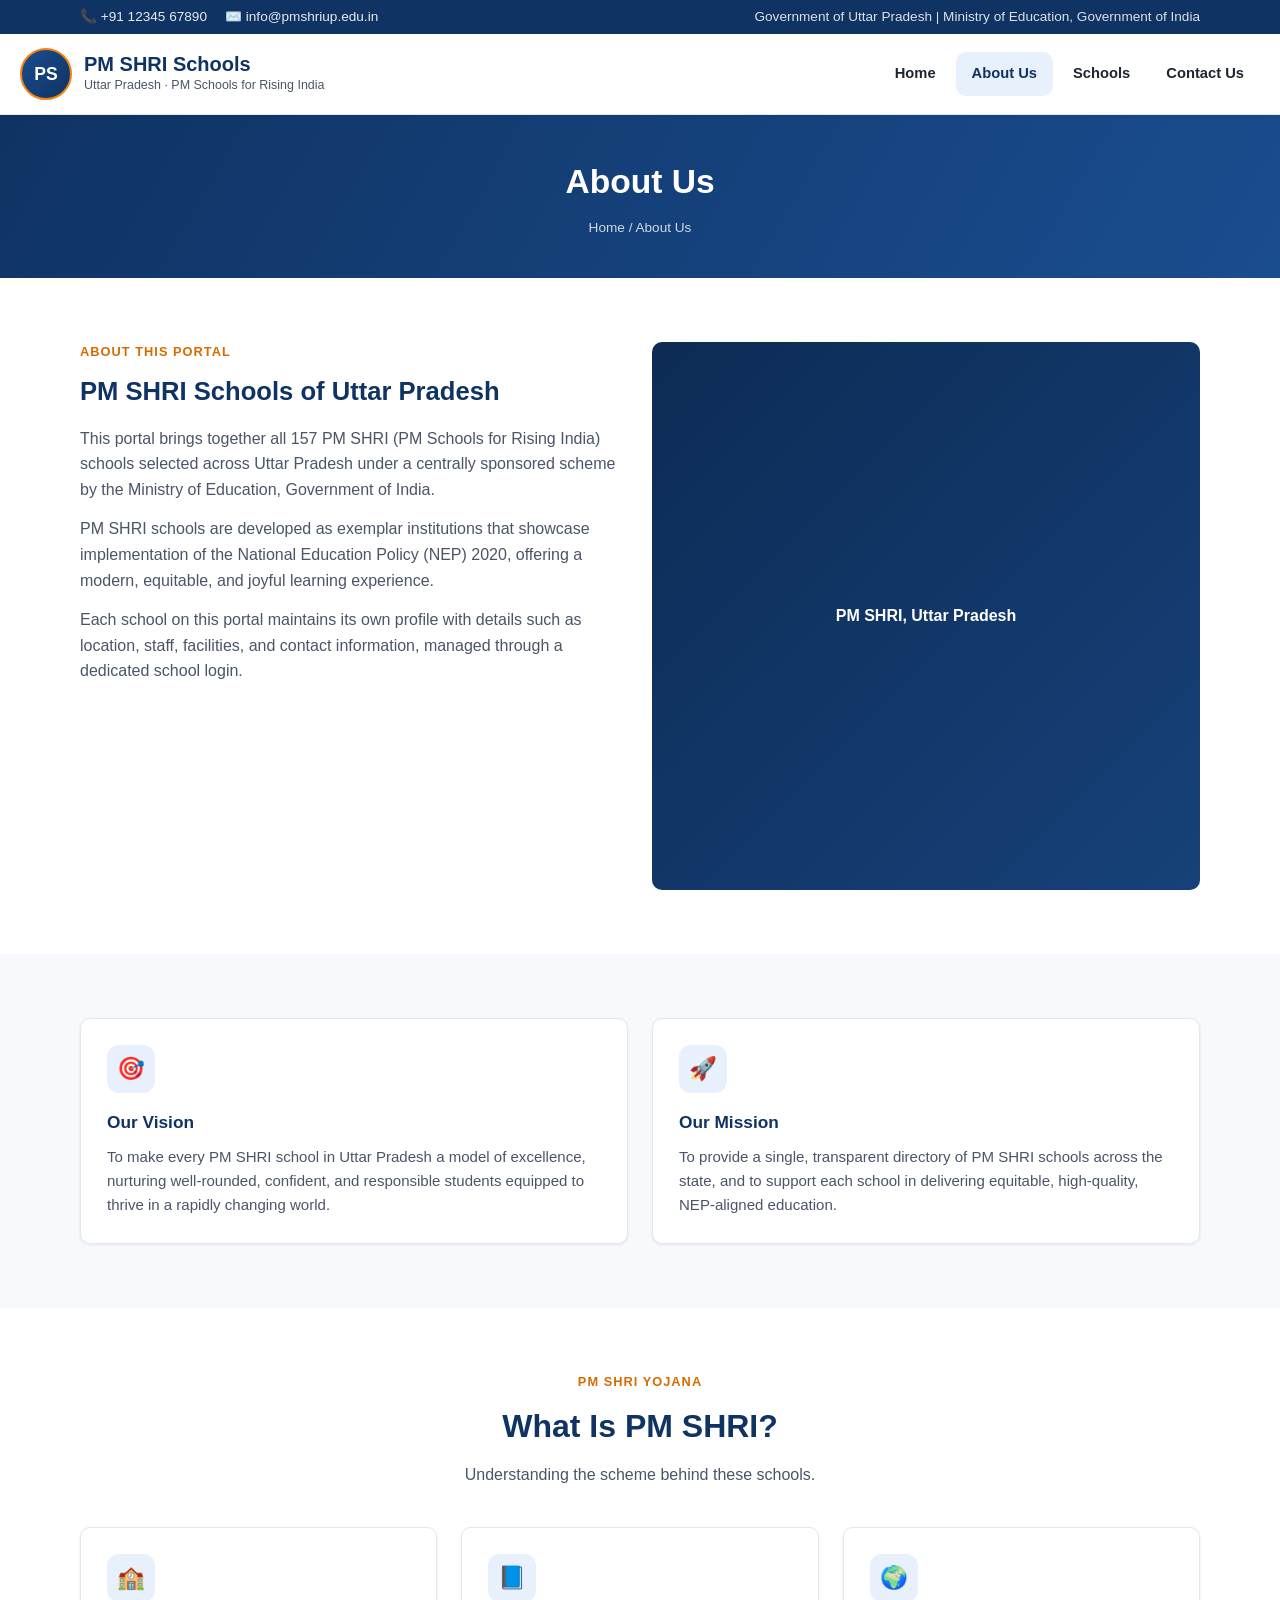
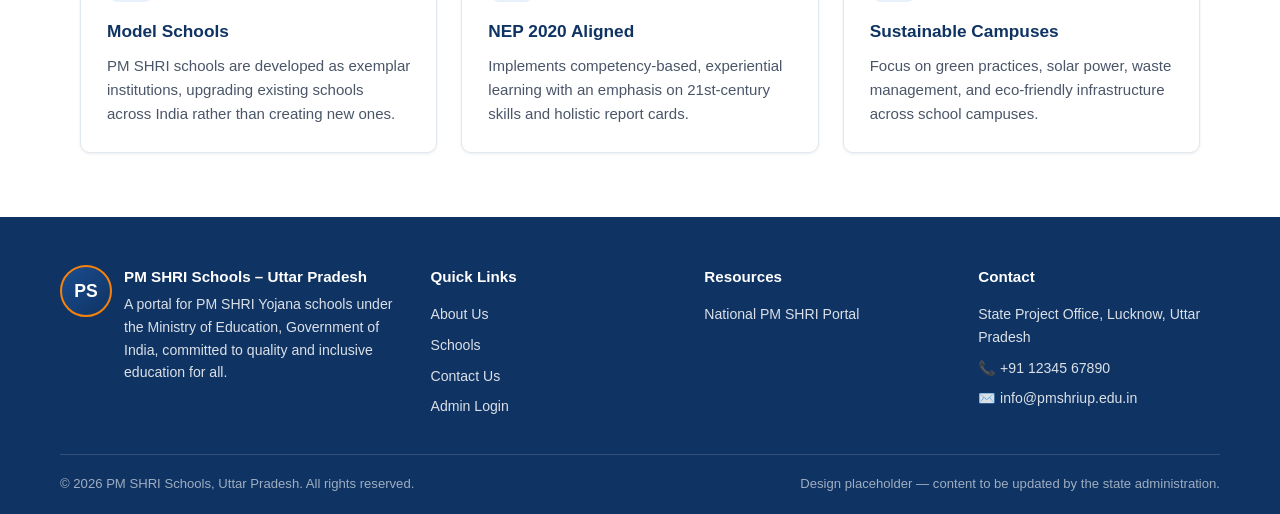
==== about.html @ c933d99d "Rebuild as static PM SHRI Schools (UP) directory portal Replaces the previous WordPress + Apps Scrip" ====
<!DOCTYPE html>
<html lang="en">
<head>
<meta charset="UTF-8">
<meta name="viewport" content="width=device-width, initial-scale=1.0">
<title>About Us | PM SHRI Schools, Uttar Pradesh</title>
<meta name="description" content="About the PM SHRI Yojana and this portal for PM SHRI Schools in Uttar Pradesh.">
<link rel="stylesheet" href="css/style.css">
</head>
<body>

<div class="topbar">
  <div class="container">
    <div class="topbar-contact">
      <a href="tel:+911234567890">📞 +91 12345 67890</a>
      <a href="mailto:info@pmshriup.edu.in">✉️ info@pmshriup.edu.in</a>
    </div>
    <div class="topbar-scheme">Government of Uttar Pradesh | Ministry of Education, Government of India</div>
  </div>
</div>

<header class="site-header">
  <div class="header-inner">
    <a href="index.html" class="brand">
      <div class="brand-emblem" aria-hidden="true">PS</div>
      <div class="brand-text">
        <h1>PM SHRI Schools</h1>
        <p>Uttar Pradesh &middot; PM Schools for Rising India</p>
      </div>
    </a>
    <button class="nav-toggle" aria-label="Toggle navigation menu" aria-expanded="false">
      <span></span><span></span><span></span>
    </button>
    <nav class="main-nav" aria-label="Primary">
      <ul>
        <li><a href="index.html">Home</a></li>
        <li><a href="about.html" aria-current="page">About Us</a></li>
        <li><a href="schools.html">Schools</a></li>
        <li><a href="contact.html">Contact Us</a></li>
      </ul>
    </nav>
  </div>
</header>

<div class="page-banner">
  <h1>About Us</h1>
  <p class="breadcrumb"><a href="index.html">Home</a> / About Us</p>
</div>

<main>

  <section class="section">
    <div class="container">
      <div class="grid grid-2">
        <div>
          <div class="section-eyebrow">About This Portal</div>
          <h2 style="color:var(--color-primary-dark); font-size:1.6rem; margin-bottom:14px;">PM SHRI Schools of Uttar Pradesh</h2>
          <p style="color:var(--color-ink-soft); margin-bottom:14px;">This portal brings together all 157 PM SHRI (PM Schools for Rising India) schools selected across Uttar Pradesh under a centrally sponsored scheme by the Ministry of Education, Government of India.</p>
          <p style="color:var(--color-ink-soft); margin-bottom:14px;">PM SHRI schools are developed as exemplar institutions that showcase implementation of the National Education Policy (NEP) 2020, offering a modern, equitable, and joyful learning experience.</p>
          <p style="color:var(--color-ink-soft);">Each school on this portal maintains its own profile with details such as location, staff, facilities, and contact information, managed through a dedicated school login.</p>
        </div>
        <div class="gallery-tile g3" style="aspect-ratio:1/1;"><span>PM SHRI, Uttar Pradesh</span></div>
      </div>
    </div>
  </section>

  <section class="section section-alt">
    <div class="container">
      <div class="grid grid-2">
        <div class="card">
          <div class="card-icon">🎯</div>
          <h3>Our Vision</h3>
          <p>To make every PM SHRI school in Uttar Pradesh a model of excellence, nurturing well-rounded, confident, and responsible students equipped to thrive in a rapidly changing world.</p>
        </div>
        <div class="card">
          <div class="card-icon">🚀</div>
          <h3>Our Mission</h3>
          <p>To provide a single, transparent directory of PM SHRI schools across the state, and to support each school in delivering equitable, high-quality, NEP-aligned education.</p>
        </div>
      </div>
    </div>
  </section>

  <section class="section">
    <div class="container">
      <div class="section-head">
        <div class="section-eyebrow">PM SHRI Yojana</div>
        <h2>What Is PM SHRI?</h2>
        <p>Understanding the scheme behind these schools.</p>
      </div>
      <div class="grid grid-3">
        <div class="card">
          <div class="card-icon">🏫</div>
          <h3>Model Schools</h3>
          <p>PM SHRI schools are developed as exemplar institutions, upgrading existing schools across India rather than creating new ones.</p>
        </div>
        <div class="card">
          <div class="card-icon">📘</div>
          <h3>NEP 2020 Aligned</h3>
          <p>Implements competency-based, experiential learning with an emphasis on 21st-century skills and holistic report cards.</p>
        </div>
        <div class="card">
          <div class="card-icon">🌍</div>
          <h3>Sustainable Campuses</h3>
          <p>Focus on green practices, solar power, waste management, and eco-friendly infrastructure across school campuses.</p>
        </div>
      </div>
    </div>
  </section>

</main>

<footer class="site-footer">
  <div class="footer-grid">
    <div>
      <div class="footer-brand">
        <div class="brand-emblem" aria-hidden="true">PS</div>
        <div>
          <h4 style="margin-bottom:4px;">PM SHRI Schools &ndash; Uttar Pradesh</h4>
          <p>A portal for PM SHRI Yojana schools under the Ministry of Education, Government of India, committed to quality and inclusive education for all.</p>
        </div>
      </div>
    </div>
    <div>
      <h4>Quick Links</h4>
      <ul>
        <li><a href="about.html">About Us</a></li>
        <li><a href="schools.html">Schools</a></li>
        <li><a href="contact.html">Contact Us</a></li>
        <li><a href="admin.html">Admin Login</a></li>
      </ul>
    </div>
    <div>
      <h4>Resources</h4>
      <ul>
        <li><a href="https://pmshrischools.education.gov.in/" target="_blank" rel="noopener">National PM SHRI Portal</a></li>
      </ul>
    </div>
    <div>
      <h4>Contact</h4>
      <p>State Project Office, Lucknow, Uttar Pradesh</p>
      <p>📞 +91 12345 67890</p>
      <p>✉️ info@pmshriup.edu.in</p>
    </div>
  </div>
  <div class="footer-bottom">
    <p>&copy; <span id="current-year"></span> PM SHRI Schools, Uttar Pradesh. All rights reserved.</p>
    <p>Design placeholder &mdash; content to be updated by the state administration.</p>
  </div>
</footer>

<script src="js/script.js"></script>
</body>
</html>
---- css/style.css ----
/* ===== PM Shree School — Design Tokens ===== */
:root {
  --color-primary: #1a4d8f;
  --color-primary-dark: #0f3363;
  --color-primary-light: #e8f0fb;
  --color-accent: #f5820d;
  --color-accent-dark: #d66c00;
  --color-ink: #1c2530;
  --color-ink-soft: #4a5568;
  --color-bg: #ffffff;
  --color-bg-alt: #f7f9fc;
  --color-border: #e2e8f0;
  --radius: 10px;
  --shadow-sm: 0 1px 3px rgba(16, 24, 40, 0.08);
  --shadow-md: 0 8px 24px rgba(16, 24, 40, 0.10);
  --container: 1160px;
  --font: -apple-system, BlinkMacSystemFont, "Segoe UI", Roboto, Helvetica, Arial, sans-serif;
}

* { box-sizing: border-box; margin: 0; padding: 0; }

html { scroll-behavior: smooth; }

body {
  font-family: var(--font);
  color: var(--color-ink);
  background: var(--color-bg);
  line-height: 1.6;
}

img { max-width: 100%; display: block; }

a { color: inherit; text-decoration: none; }

ul { list-style: none; }

.container {
  max-width: var(--container);
  margin: 0 auto;
  padding: 0 20px;
}

.visually-hidden {
  position: absolute;
  width: 1px; height: 1px;
  overflow: hidden;
  clip: rect(0 0 0 0);
  white-space: nowrap;
}

/* ===== Top Info Bar ===== */
.topbar {
  background: var(--color-primary-dark);
  color: #fff;
  font-size: 0.85rem;
}
.topbar .container {
  display: flex;
  justify-content: space-between;
  align-items: center;
  padding-top: 6px;
  padding-bottom: 6px;
  flex-wrap: wrap;
  gap: 6px;
}
.topbar-contact { display: flex; gap: 18px; flex-wrap: wrap; }
.topbar-contact a { opacity: 0.9; }
.topbar-contact a:hover { opacity: 1; text-decoration: underline; }
.topbar-scheme { opacity: 0.85; }

/* ===== Header / Nav ===== */
.site-header {
  background: #fff;
  border-bottom: 1px solid var(--color-border);
  position: sticky;
  top: 0;
  z-index: 100;
  box-shadow: var(--shadow-sm);
}
.header-inner {
  display: flex;
  align-items: center;
  justify-content: space-between;
  padding: 14px 20px;
}
.brand {
  display: flex;
  align-items: center;
  gap: 12px;
}
.brand-emblem {
  width: 52px;
  height: 52px;
  border-radius: 50%;
  background: linear-gradient(135deg, var(--color-primary), var(--color-primary-dark));
  color: #fff;
  display: flex;
  align-items: center;
  justify-content: center;
  font-weight: 700;
  font-size: 1.1rem;
  flex-shrink: 0;
  border: 2px solid var(--color-accent);
}
.brand-text h1 {
  font-size: 1.25rem;
  color: var(--color-primary-dark);
  line-height: 1.2;
}
.brand-text p {
  font-size: 0.78rem;
  color: var(--color-ink-soft);
}

.nav-toggle {
  display: none;
  flex-direction: column;
  gap: 5px;
  background: none;
  border: none;
  cursor: pointer;
  padding: 8px;
}
.nav-toggle span {
  width: 26px;
  height: 3px;
  background: var(--color-primary-dark);
  border-radius: 2px;
}

.main-nav ul {
  display: flex;
  gap: 4px;
}
.main-nav a {
  display: block;
  padding: 10px 16px;
  font-weight: 600;
  font-size: 0.92rem;
  color: var(--color-ink);
  border-radius: var(--radius);
  transition: background 0.15s, color 0.15s;
}
.main-nav a:hover,
.main-nav a:focus-visible {
  background: var(--color-primary-light);
  color: var(--color-primary-dark);
}
.main-nav a[aria-current="page"] {
  color: var(--color-primary-dark);
  background: var(--color-primary-light);
}

/* ===== Hero ===== */
.hero {
  background:
    linear-gradient(120deg, rgba(15,51,99,0.92), rgba(26,77,143,0.85)),
    repeating-linear-gradient(45deg, rgba(255,255,255,0.04) 0 10px, transparent 10px 20px);
  color: #fff;
  padding: 64px 20px;
}
.hero-inner {
  max-width: var(--container);
  margin: 0 auto;
  display: grid;
  grid-template-columns: 1.2fr 1fr;
  gap: 40px;
  align-items: center;
}
.hero-badge {
  display: inline-block;
  background: var(--color-accent);
  color: #fff;
  font-size: 0.78rem;
  font-weight: 700;
  letter-spacing: 0.04em;
  text-transform: uppercase;
  padding: 6px 14px;
  border-radius: 999px;
  margin-bottom: 16px;
}
.hero h2 {
  font-size: clamp(1.7rem, 3.4vw, 2.6rem);
  line-height: 1.15;
  margin-bottom: 16px;
}
.hero p {
  font-size: 1.05rem;
  color: rgba(255,255,255,0.9);
  max-width: 46ch;
  margin-bottom: 26px;
}
.hero-actions { display: flex; gap: 14px; flex-wrap: wrap; }

.btn {
  display: inline-block;
  padding: 12px 22px;
  border-radius: var(--radius);
  font-weight: 700;
  font-size: 0.95rem;
  border: 2px solid transparent;
  cursor: pointer;
  transition: transform 0.12s ease, box-shadow 0.12s ease;
}
.btn:hover { transform: translateY(-2px); }
.btn-accent {
  background: var(--color-accent);
  color: #fff;
}
.btn-accent:hover { background: var(--color-accent-dark); }
.btn-ghost {
  background: transparent;
  border-color: rgba(255,255,255,0.6);
  color: #fff;
}
.btn-ghost:hover { background: rgba(255,255,255,0.12); }
.btn-primary {
  background: var(--color-primary);
  color: #fff;
}
.btn-primary:hover { background: var(--color-primary-dark); }

.hero-stats {
  background: rgba(255,255,255,0.08);
  border: 1px solid rgba(255,255,255,0.25);
  border-radius: var(--radius);
  padding: 22px;
  display: grid;
  grid-template-columns: 1fr 1fr;
  gap: 18px;
  backdrop-filter: blur(2px);
}
.hero-stats div strong {
  display: block;
  font-size: 1.6rem;
  color: var(--color-accent);
}
.hero-stats div span {
  font-size: 0.82rem;
  color: rgba(255,255,255,0.85);
}

/* ===== Sections ===== */
.section { padding: 64px 20px; }
.section-alt { background: var(--color-bg-alt); }
.section-head {
  text-align: center;
  max-width: 640px;
  margin: 0 auto 40px;
}
.section-eyebrow {
  color: var(--color-accent-dark);
  font-weight: 700;
  font-size: 0.8rem;
  letter-spacing: 0.08em;
  text-transform: uppercase;
  margin-bottom: 8px;
}
.section-head h2 {
  font-size: clamp(1.5rem, 2.6vw, 2rem);
  color: var(--color-primary-dark);
  margin-bottom: 10px;
}
.section-head p { color: var(--color-ink-soft); }

/* ===== Cards / Grids ===== */
.grid {
  display: grid;
  gap: 24px;
}
.grid-3 { grid-template-columns: repeat(3, 1fr); }
.grid-4 { grid-template-columns: repeat(4, 1fr); }
.grid-2 { grid-template-columns: repeat(2, 1fr); }

.card {
  background: #fff;
  border: 1px solid var(--color-border);
  border-radius: var(--radius);
  padding: 26px;
  box-shadow: var(--shadow-sm);
  transition: box-shadow 0.15s, transform 0.15s;
}
.card:hover { box-shadow: var(--shadow-md); transform: translateY(-3px); }
.card-icon {
  width: 48px;
  height: 48px;
  border-radius: 12px;
  background: var(--color-primary-light);
  color: var(--color-primary-dark);
  display: flex;
  align-items: center;
  justify-content: center;
  font-size: 1.4rem;
  margin-bottom: 16px;
}
.card h3 { font-size: 1.08rem; color: var(--color-primary-dark); margin-bottom: 8px; }
.card p { color: var(--color-ink-soft); font-size: 0.94rem; }

/* ===== Notices ===== */
.notice-list { display: flex; flex-direction: column; gap: 14px; }
.notice-item {
  display: flex;
  gap: 18px;
  align-items: flex-start;
  background: #fff;
  border: 1px solid var(--color-border);
  border-left: 4px solid var(--color-accent);
  border-radius: var(--radius);
  padding: 18px 20px;
  box-shadow: var(--shadow-sm);
}
.notice-date {
  flex-shrink: 0;
  width: 64px;
  text-align: center;
  background: var(--color-primary-light);
  border-radius: 8px;
  padding: 8px 4px;
  color: var(--color-primary-dark);
}
.notice-date strong { display: block; font-size: 1.25rem; line-height: 1; }
.notice-date span { font-size: 0.72rem; text-transform: uppercase; letter-spacing: 0.04em; }
.notice-body h3 { font-size: 1rem; color: var(--color-ink); margin-bottom: 4px; }
.notice-body p { color: var(--color-ink-soft); font-size: 0.9rem; }
.tag {
  display: inline-block;
  font-size: 0.7rem;
  font-weight: 700;
  text-transform: uppercase;
  letter-spacing: 0.03em;
  padding: 3px 10px;
  border-radius: 999px;
  background: var(--color-primary-light);
  color: var(--color-primary-dark);
  margin-bottom: 6px;
}
.tag-urgent { background: #fdecea; color: #c0392b; }

/* ===== Gallery ===== */
.gallery-tile {
  aspect-ratio: 4 / 3;
  border-radius: var(--radius);
  display: flex;
  align-items: center;
  justify-content: center;
  color: #fff;
  font-weight: 700;
  font-size: 1rem;
  text-align: center;
  padding: 14px;
  position: relative;
  overflow: hidden;
}
.gallery-tile span { position: relative; z-index: 1; }
.gallery-tile::after {
  content: "";
  position: absolute; inset: 0;
  background: rgba(0,0,0,0.15);
}
.g1 { background: linear-gradient(135deg,#1a4d8f,#3a7bd5); }
.g2 { background: linear-gradient(135deg,#f5820d,#ffb347); }
.g3 { background: linear-gradient(135deg,#0f3363,#1a4d8f); }
.g4 { background: linear-gradient(135deg,#2c9c6b,#6fd3a3); }
.g5 { background: linear-gradient(135deg,#c0392b,#e77c65); }
.g6 { background: linear-gradient(135deg,#6c5ce7,#a29bfe); }
.g7 { background: linear-gradient(135deg,#00838f,#4fc3c7); }
.g8 { background: linear-gradient(135deg,#8e44ad,#c39bd3); }

/* ===== Staff ===== */
.staff-card { text-align: center; }
.staff-avatar {
  width: 84px; height: 84px;
  border-radius: 50%;
  margin: 0 auto 14px;
  display: flex;
  align-items: center;
  justify-content: center;
  color: #fff;
  font-weight: 700;
  font-size: 1.4rem;
  background: linear-gradient(135deg, var(--color-primary), var(--color-primary-dark));
}
.staff-card h3 { font-size: 1rem; margin-bottom: 2px; }
.staff-role { color: var(--color-accent-dark); font-size: 0.85rem; font-weight: 600; margin-bottom: 8px; }
.staff-card p { font-size: 0.85rem; color: var(--color-ink-soft); }

/* ===== Contact ===== */
.contact-wrap {
  display: grid;
  grid-template-columns: 1fr 1fr;
  gap: 40px;
}
.contact-info-list { display: flex; flex-direction: column; gap: 20px; margin-top: 24px; }
.contact-info-item { display: flex; gap: 14px; }
.contact-info-item .card-icon { margin-bottom: 0; flex-shrink: 0; }
.contact-info-item h3 { font-size: 0.95rem; color: var(--color-primary-dark); margin-bottom: 2px; }
.contact-info-item p { color: var(--color-ink-soft); font-size: 0.9rem; }

.form-field { margin-bottom: 16px; }
.form-field label {
  display: block;
  font-size: 0.85rem;
  font-weight: 600;
  color: var(--color-ink);
  margin-bottom: 6px;
}
.form-field input,
.form-field textarea {
  width: 100%;
  padding: 11px 14px;
  border: 1px solid var(--color-border);
  border-radius: var(--radius);
  font-family: inherit;
  font-size: 0.95rem;
  color: var(--color-ink);
}
.form-field input:focus,
.form-field textarea:focus {
  outline: 2px solid var(--color-primary);
  outline-offset: 1px;
}
.form-note {
  font-size: 0.82rem;
  color: var(--color-ink-soft);
  margin-top: 10px;
}
.map-embed {
  border-radius: var(--radius);
  border: 1px solid var(--color-border);
  overflow: hidden;
  height: 340px;
}
.map-embed iframe { width: 100%; height: 100%; border: 0; }

/* ===== Footer ===== */
.site-footer {
  background: var(--color-primary-dark);
  color: rgba(255,255,255,0.85);
  padding: 48px 20px 20px;
}
.footer-grid {
  display: grid;
  grid-template-columns: 1.4fr 1fr 1fr 1fr;
  gap: 32px;
  max-width: var(--container);
  margin: 0 auto;
  padding-bottom: 28px;
  border-bottom: 1px solid rgba(255,255,255,0.15);
}
.footer-grid h4 {
  color: #fff;
  font-size: 0.95rem;
  margin-bottom: 14px;
}
.footer-grid p, .footer-grid li { font-size: 0.88rem; margin-bottom: 8px; }
.footer-grid a:hover { text-decoration: underline; }
.footer-brand { display: flex; gap: 12px; align-items: flex-start; margin-bottom: 14px; }
.footer-bottom {
  max-width: var(--container);
  margin: 0 auto;
  padding-top: 18px;
  display: flex;
  justify-content: space-between;
  flex-wrap: wrap;
  gap: 8px;
  font-size: 0.82rem;
  color: rgba(255,255,255,0.6);
}

/* ===== Page Banner (interior pages) ===== */
.page-banner {
  background: linear-gradient(120deg, var(--color-primary-dark), var(--color-primary));
  color: #fff;
  padding: 40px 20px;
  text-align: center;
}
.page-banner h1 { font-size: clamp(1.5rem, 3vw, 2.1rem); margin-bottom: 8px; }
.breadcrumb { font-size: 0.85rem; color: rgba(255,255,255,0.8); }
.breadcrumb a:hover { text-decoration: underline; }

/* ===== Responsive ===== */
@media (max-width: 960px) {
  .hero-inner { grid-template-columns: 1fr; }
  .grid-4 { grid-template-columns: repeat(2, 1fr); }
  .grid-3 { grid-template-columns: repeat(2, 1fr); }
  .contact-wrap { grid-template-columns: 1fr; }
  .footer-grid { grid-template-columns: 1fr 1fr; }
}

@media (max-width: 720px) {
  .nav-toggle { display: flex; }
  .main-nav {
    display: none;
    position: absolute;
    top: 100%; left: 0; right: 0;
    background: #fff;
    border-bottom: 1px solid var(--color-border);
    box-shadow: var(--shadow-md);
  }
  .main-nav.open { display: block; }
  .main-nav ul { flex-direction: column; padding: 10px; }
  .main-nav a { padding: 12px 14px; }
  .topbar-scheme { display: none; }
  .grid-4, .grid-3, .grid-2 { grid-template-columns: 1fr; }
  .footer-grid { grid-template-columns: 1fr; }
}
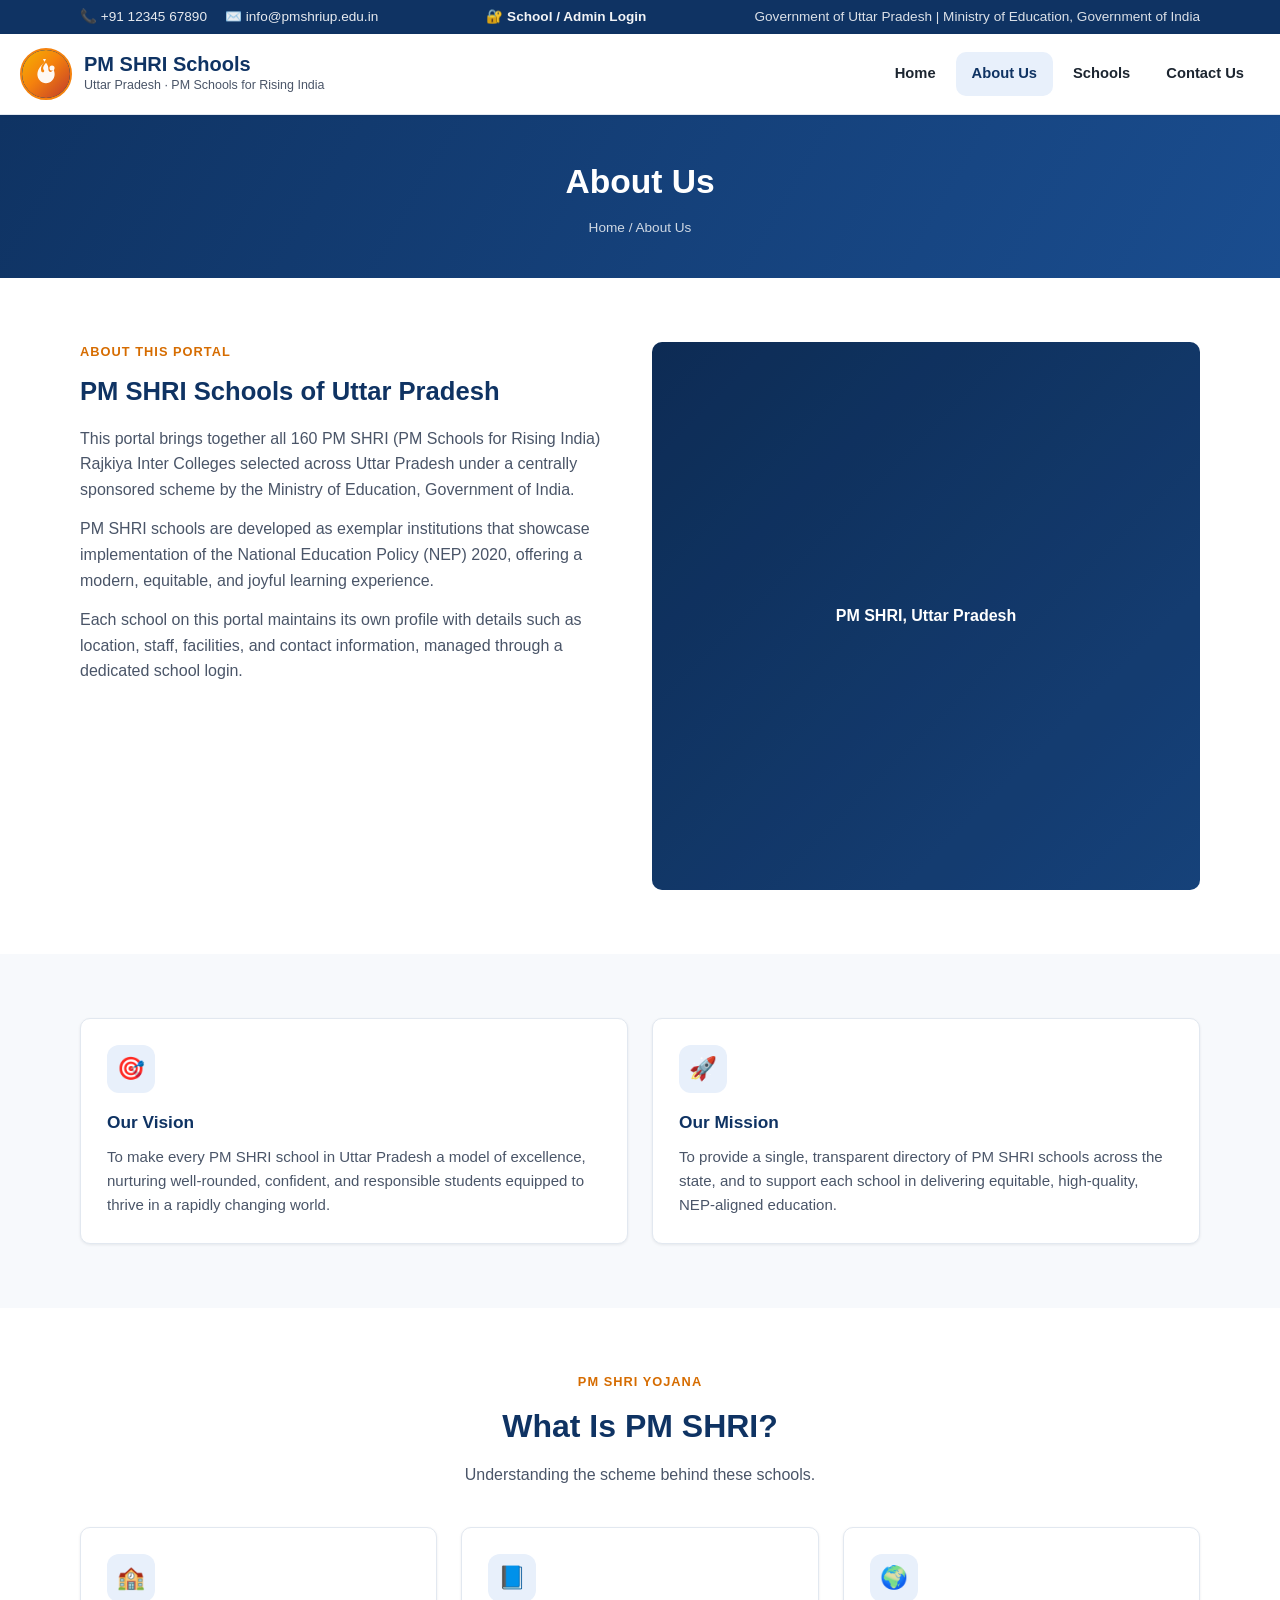
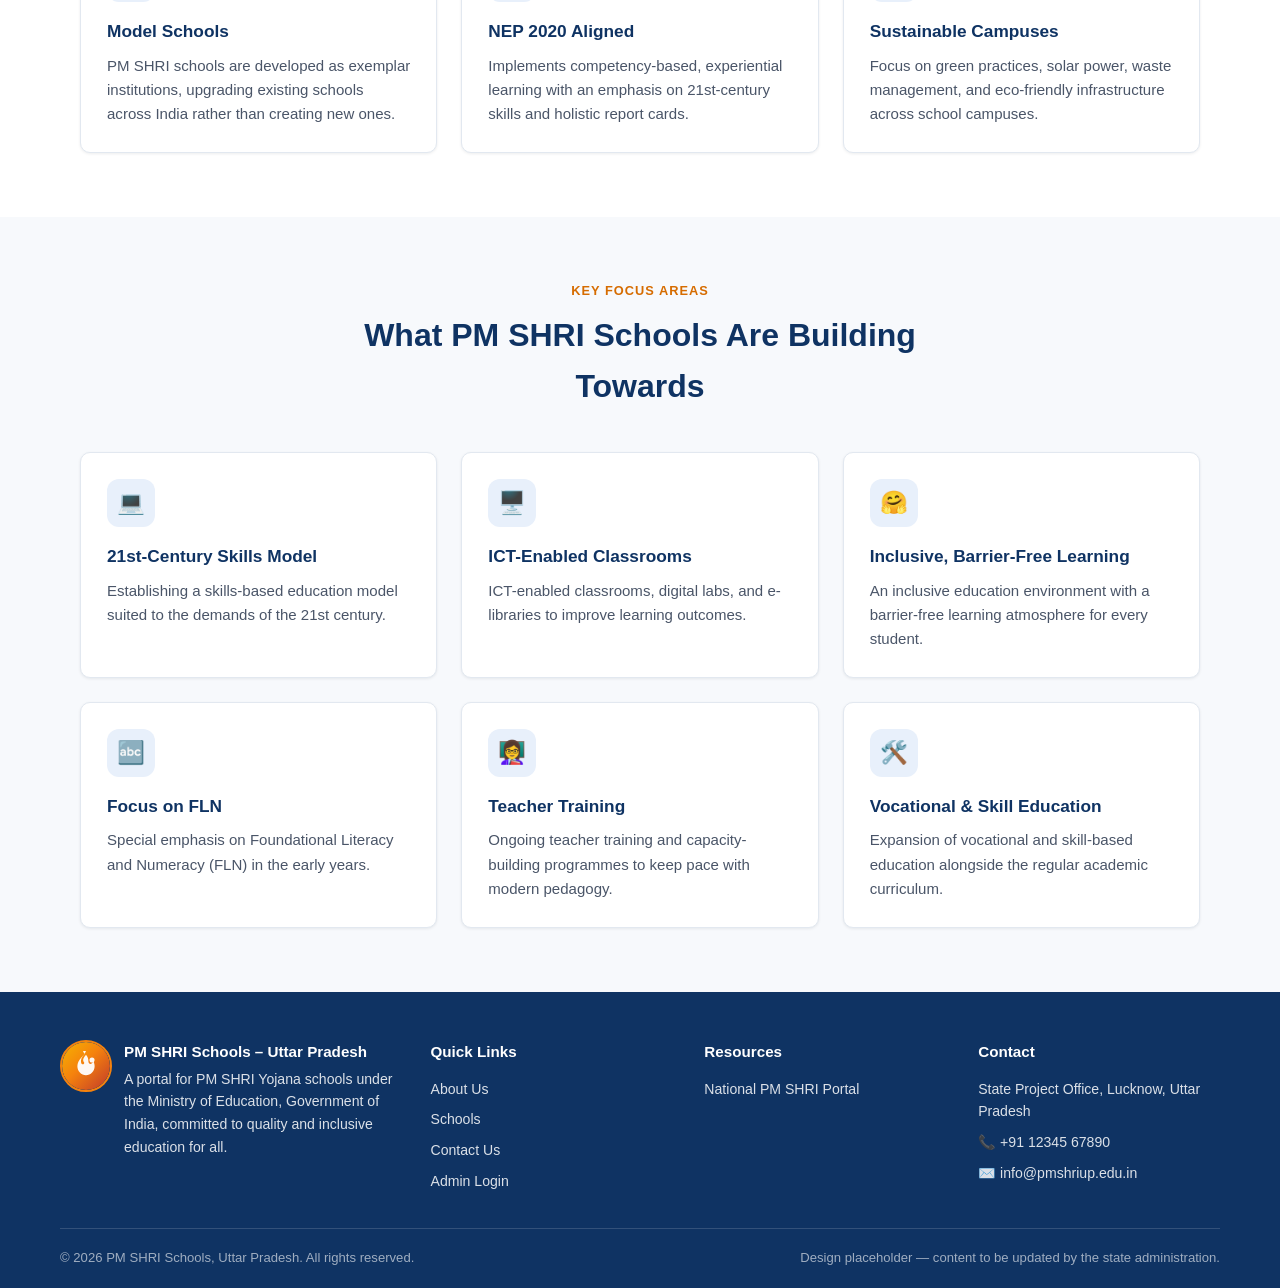
==== commit e4fba7c9: "Add photo gallery, logo, map link, and content updates - Photo uploads now go through a flexible lab" ====
--- a/about.html
+++ b/about.html
@@ -6,6 +6,7 @@
 <title>About Us | PM SHRI Schools, Uttar Pradesh</title>
 <meta name="description" content="About the PM SHRI Yojana and this portal for PM SHRI Schools in Uttar Pradesh.">
 <link rel="stylesheet" href="css/style.css">
+<link rel="icon" type="image/svg+xml" href="assets/emblem.svg">
 </head>
 <body>
 
@@ -15,6 +16,9 @@
       <a href="tel:+911234567890">📞 +91 12345 67890</a>
       <a href="mailto:info@pmshriup.edu.in">✉️ info@pmshriup.edu.in</a>
     </div>
+    <div class="topbar-actions">
+      <a href="admin.html">🔐 School / Admin Login</a>
+    </div>
     <div class="topbar-scheme">Government of Uttar Pradesh | Ministry of Education, Government of India</div>
   </div>
 </div>
@@ -22,7 +26,7 @@
 <header class="site-header">
   <div class="header-inner">
     <a href="index.html" class="brand">
-      <div class="brand-emblem" aria-hidden="true">PS</div>
+      <div class="brand-emblem" aria-hidden="true"><img src="assets/emblem.svg" alt="PM SHRI emblem"></div>
       <div class="brand-text">
         <h1>PM SHRI Schools</h1>
         <p>Uttar Pradesh &middot; PM Schools for Rising India</p>
@@ -55,7 +59,7 @@
         <div>
           <div class="section-eyebrow">About This Portal</div>
           <h2 style="color:var(--color-primary-dark); font-size:1.6rem; margin-bottom:14px;">PM SHRI Schools of Uttar Pradesh</h2>
-          <p style="color:var(--color-ink-soft); margin-bottom:14px;">This portal brings together all 157 PM SHRI (PM Schools for Rising India) schools selected across Uttar Pradesh under a centrally sponsored scheme by the Ministry of Education, Government of India.</p>
+          <p style="color:var(--color-ink-soft); margin-bottom:14px;">This portal brings together all 160 PM SHRI (PM Schools for Rising India) Rajkiya Inter Colleges selected across Uttar Pradesh under a centrally sponsored scheme by the Ministry of Education, Government of India.</p>
           <p style="color:var(--color-ink-soft); margin-bottom:14px;">PM SHRI schools are developed as exemplar institutions that showcase implementation of the National Education Policy (NEP) 2020, offering a modern, equitable, and joyful learning experience.</p>
           <p style="color:var(--color-ink-soft);">Each school on this portal maintains its own profile with details such as location, staff, facilities, and contact information, managed through a dedicated school login.</p>
         </div>
@@ -108,13 +112,54 @@
     </div>
   </section>
 
+  <section class="section section-alt">
+    <div class="container">
+      <div class="section-head">
+        <div class="section-eyebrow">Key Focus Areas</div>
+        <h2>What PM SHRI Schools Are Building Towards</h2>
+      </div>
+      <div class="grid grid-3">
+        <div class="card">
+          <div class="card-icon">💻</div>
+          <h3>21st-Century Skills Model</h3>
+          <p>Establishing a skills-based education model suited to the demands of the 21st century.</p>
+        </div>
+        <div class="card">
+          <div class="card-icon">🖥️</div>
+          <h3>ICT-Enabled Classrooms</h3>
+          <p>ICT-enabled classrooms, digital labs, and e-libraries to improve learning outcomes.</p>
+        </div>
+        <div class="card">
+          <div class="card-icon">🤗</div>
+          <h3>Inclusive, Barrier-Free Learning</h3>
+          <p>An inclusive education environment with a barrier-free learning atmosphere for every student.</p>
+        </div>
+        <div class="card">
+          <div class="card-icon">🔤</div>
+          <h3>Focus on FLN</h3>
+          <p>Special emphasis on Foundational Literacy and Numeracy (FLN) in the early years.</p>
+        </div>
+        <div class="card">
+          <div class="card-icon">👩‍🏫</div>
+          <h3>Teacher Training</h3>
+          <p>Ongoing teacher training and capacity-building programmes to keep pace with modern pedagogy.</p>
+        </div>
+        <div class="card">
+          <div class="card-icon">🛠️</div>
+          <h3>Vocational &amp; Skill Education</h3>
+          <p>Expansion of vocational and skill-based education alongside the regular academic curriculum.</p>
+        </div>
+      </div>
+    </div>
+  </section>
+
 </main>
 
 <footer class="site-footer">
   <div class="footer-grid">
     <div>
       <div class="footer-brand">
-        <div class="brand-emblem" aria-hidden="true">PS</div>
+        <div class="brand-emblem" aria-hidden="true"><img src="assets/emblem.svg" alt="PM SHRI emblem"></div>
         <div>
           <h4 style="margin-bottom:4px;">PM SHRI Schools &ndash; Uttar Pradesh</h4>
           <p>A portal for PM SHRI Yojana schools under the Ministry of Education, Government of India, committed to quality and inclusive education for all.</p>
--- a/css/style.css
+++ b/css/style.css
@@ -101,7 +101,24 @@
   font-size: 1.1rem;
   flex-shrink: 0;
   border: 2px solid var(--color-accent);
-}
+  overflow: hidden;
+}
+.brand-emblem img {
+  width: 100%;
+  height: 100%;
+  object-fit: cover;
+}
+
+.topbar-actions {
+  display: flex;
+  gap: 14px;
+  align-items: center;
+}
+.topbar-actions a {
+  opacity: 0.95;
+  font-weight: 600;
+}
+.topbar-actions a:hover { opacity: 1; text-decoration: underline; }
 .brand-text h1 {
   font-size: 1.25rem;
   color: var(--color-primary-dark);
